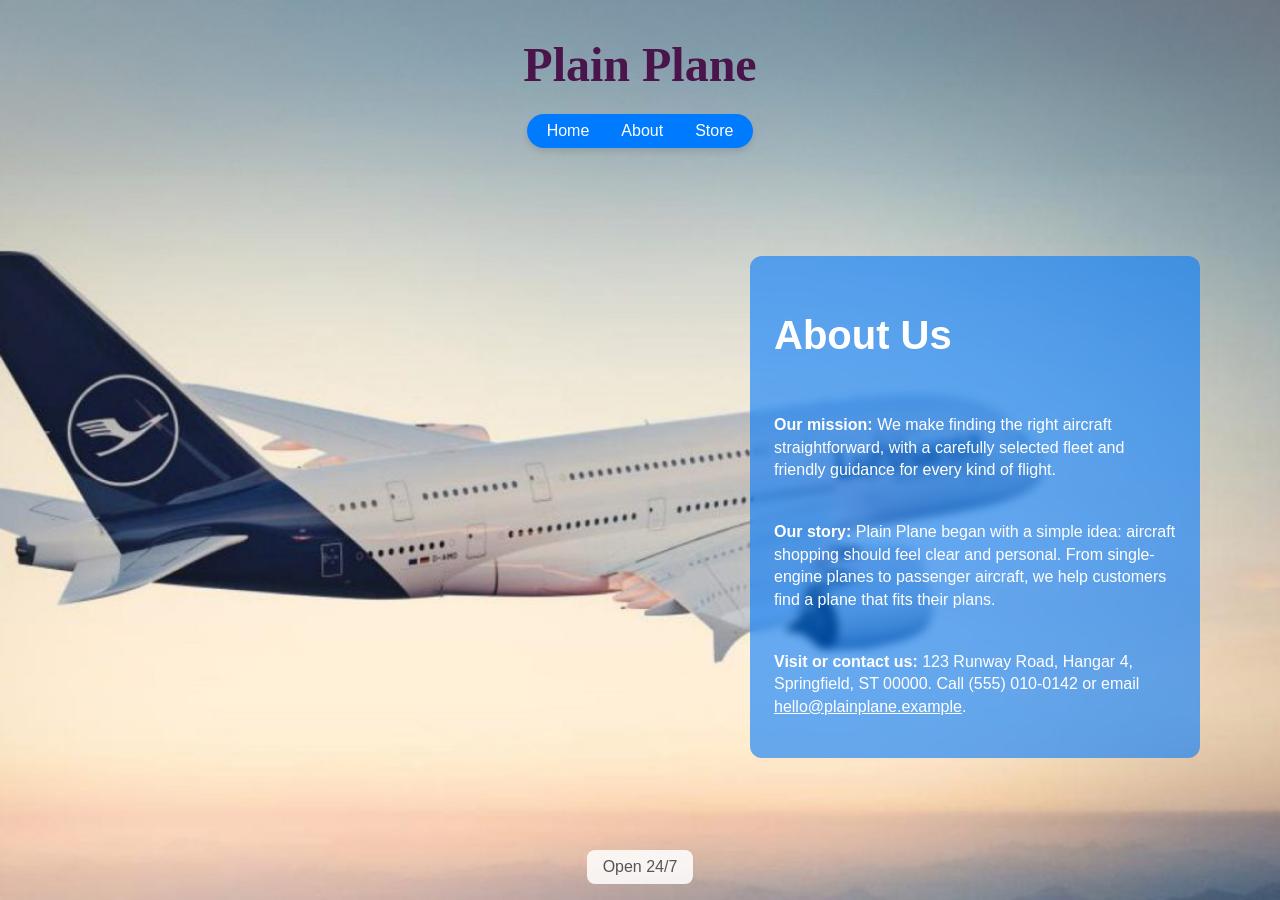
==== about.html @ 85a58777 "about and store complete with pagination" ====
<html>
    <head>
        <meta name="viewport" content="width=device-width, initial-scale=1.0">
        <link rel="stylesheet" href="./src/styles/main.css">
    </head>

    <body>
        <header class="site-header">
            <h1>
                <a href="./index.html" class="logo">Plain Plane</a>
            </h1>

            <div class="nav-bar">
                <a href="./index.html">Home</a>
                <a href="./about.html">About</a>
                <a href="./store.html">Store</a>
            </div>
        </header>

        <main class="about-main">
            <section class="hero-content about-card">
                <h1>About Us</h1>
                <p><strong>Our mission:</strong> We make finding the right aircraft straightforward, with a carefully selected fleet and friendly guidance for every kind of flight.</p>
                <p><strong>Our story:</strong> Plain Plane began with a simple idea: aircraft shopping should feel clear and personal. From single-engine planes to passenger aircraft, we help customers find a plane that fits their plans.</p>
                <p><strong>Visit or contact us:</strong> 123 Runway Road, Hangar 4, Springfield, ST 00000. Call (555) 010-0142 or email <a href="mailto:hello@plainplane.example">hello@plainplane.example</a>.</p>
            </section>
        </main>

        <footer class="site-footer">
            <p class="site-p">Open 24/7</p>
        </footer>
    </body>
</html>
---- src/styles/main.css ----
html, body {
    height: 100%;
    margin: 0;
    padding: 0;
}

body {
    display: flex;
    flex-direction: column;
    min-height: 100vh;
    background-image: url('../../public/images/hero-image.jpg');
    background-size: cover;
    background-position: center;
    background-repeat: no-repeat;
    background-attachment: fixed;
}

.site-header {
    display: flex;
    flex-direction: column;
    align-items: center;            
    padding: 1rem 3rem;
    background-color: transparent;
}

.logo {
    text-decoration: none;
    color: #4a154b; 
    font-size: 3rem;
    font-weight: bold;
    margin-bottom: -10px;
}

.nav-bar {
    background-color: #007bff;
    padding: 0.5rem 1.25rem;
    border-radius: 50px;
    display: flex;
    justify-content: center;
    gap: 2rem;
    box-shadow: 0 4px 6px rgba(0, 0, 0, 0.1);
    margin: 0 auto;
    width: fit-content;
}

.nav-bar a {
    color: #ffffff;                 
    text-decoration: none;  
    font-weight: 500;
    font-family: sans-serif;
    transition: opacity 0.2s ease;
}

.nav-bar a:hover { 
    opacity: 0.8;                   
    text-decoration: underline; 
}

body {
    margin: 0;
    padding: 0;
}

.hero-banner {
    height: 500px;
    width: 100%;
    display: flex;
    align-items: center;
    justify-content: flex-start;
    padding-left: 5rem;
}

.hero-content {
    display: flex;
    flex-direction: column;
    align-items: flex-start;
    gap: 0.5rem;
    max-width: 450px;
    background-color: rgba(0, 123, 255, 0.6);
    padding: 1.5rem;
    border-radius: 12px;
    backdrop-filter: blur(4px);
}

.about-main {
    flex: 1;
    display: flex;
    align-items: center;
    justify-content: flex-end;
    padding: 2rem 5rem 2rem 2rem;
}

.about-card {
    width: 100%;
    box-sizing: border-box;
}

.about-card a {
    color: #ffffff;
}

.store-main {
    flex: 1;
    width: min(1200px, 100%);
    margin: 0 auto;
    padding: 2rem;
    box-sizing: border-box;
}

.store-title {
    margin: 0 0 1.5rem;
    color: #ffffff;
    font-family: sans-serif;
    font-size: 2.5rem;
    text-align: center;
    text-shadow: 0 2px 5px rgba(0, 0, 0, 0.55);
}

.products-grid {
    display: grid;
    grid-template-columns: repeat(3, minmax(0, 1fr));
    gap: 1.5rem;
}

.product-card {
    overflow: hidden;
    border-radius: 12px;
    background-color: rgba(255, 255, 255, 0.94);
    box-shadow: 0 4px 12px rgba(0, 0, 0, 0.2);
}

.product-image {
    display: block;
    width: 100%;
    height: 190px;
    object-fit: cover;
}

.product-details {
    padding: 1rem;
    font-family: sans-serif;
}

.product-category {
    display: inline-block;
    padding: 0.3rem 0.65rem;
    border-radius: 50px;
    background-color: #007bff;
    color: #ffffff;
    font-size: 0.8rem;
}

.product-details h2 {
    margin: 0.75rem 0 0.5rem;
    font-size: 1.25rem;
}

.product-price {
    margin: 0 0 0.5rem;
    font-weight: bold;
}

.product-description {
    margin: 0;
    line-height: 1.5;
}

.pagination {
    display: flex;
    justify-content: center;
    align-items: center;
    gap: 1.25rem;
    margin-top: 2rem;
    font-family: sans-serif;
}

.pagination p {
    margin: 0;
    color: #ffffff;
    font-weight: bold;
    text-shadow: 0 1px 3px rgba(0, 0, 0, 0.7);
}

.pagination button {
    padding: 0.65rem 1rem;
    border: 0;
    border-radius: 50px;
    background-color: #007bff;
    color: #ffffff;
    font: inherit;
    cursor: pointer;
}

.pagination button:hover:not(:disabled) {
    background-color: #005fc4;
}

.pagination button:disabled {
    background-color: #777777;
    cursor: not-allowed;
    opacity: 0.7;
}

.hero-content h1 {
    font-size: 2.5rem;
    color: #ffffff;
    font-family: sans-serif;
    line-height: 1.1;
}

.hero-content p {
    font-size: 1rem;
    color: #ffffff;
    font-family: sans-serif;
    line-height: 1.4;
}

.hero-btn {
    display: inline-block;
    background-color: #ffffff;
    color: #000000;
    padding: 0.75rem 1.75rem;
    border-radius: 50px;
    text-decoration: none;
    font-weight: bold;
    font-family: sans-serif;
    transition: background-color 0.2s ease;
}

.hero-btn:hover {
    background-color: #f1f1f1;
}

.site-footer {
    margin-top: auto;
    margin-bottom: 1rem;
    display: flex;
    justify-content: center;
    align-items: center;
    align-self: center;
    padding: 0.5rem 1rem;
    background-color: rgba(255, 255, 255, 0.85);
    border-radius: 8px;
    box-sizing: border-box;
    backdrop-filter: blur(4px);
}

.site-footer p {
    margin: 0;
    font-family: sans-serif;
    color: #555555;
}

@media (max-width: 900px) {
    .products-grid {
        grid-template-columns: repeat(2, minmax(0, 1fr));
    }
}

@media (max-width: 600px) {
    .store-main {
        padding: 1.5rem 1rem;
    }

    .products-grid {
        grid-template-columns: 1fr;
    }
}
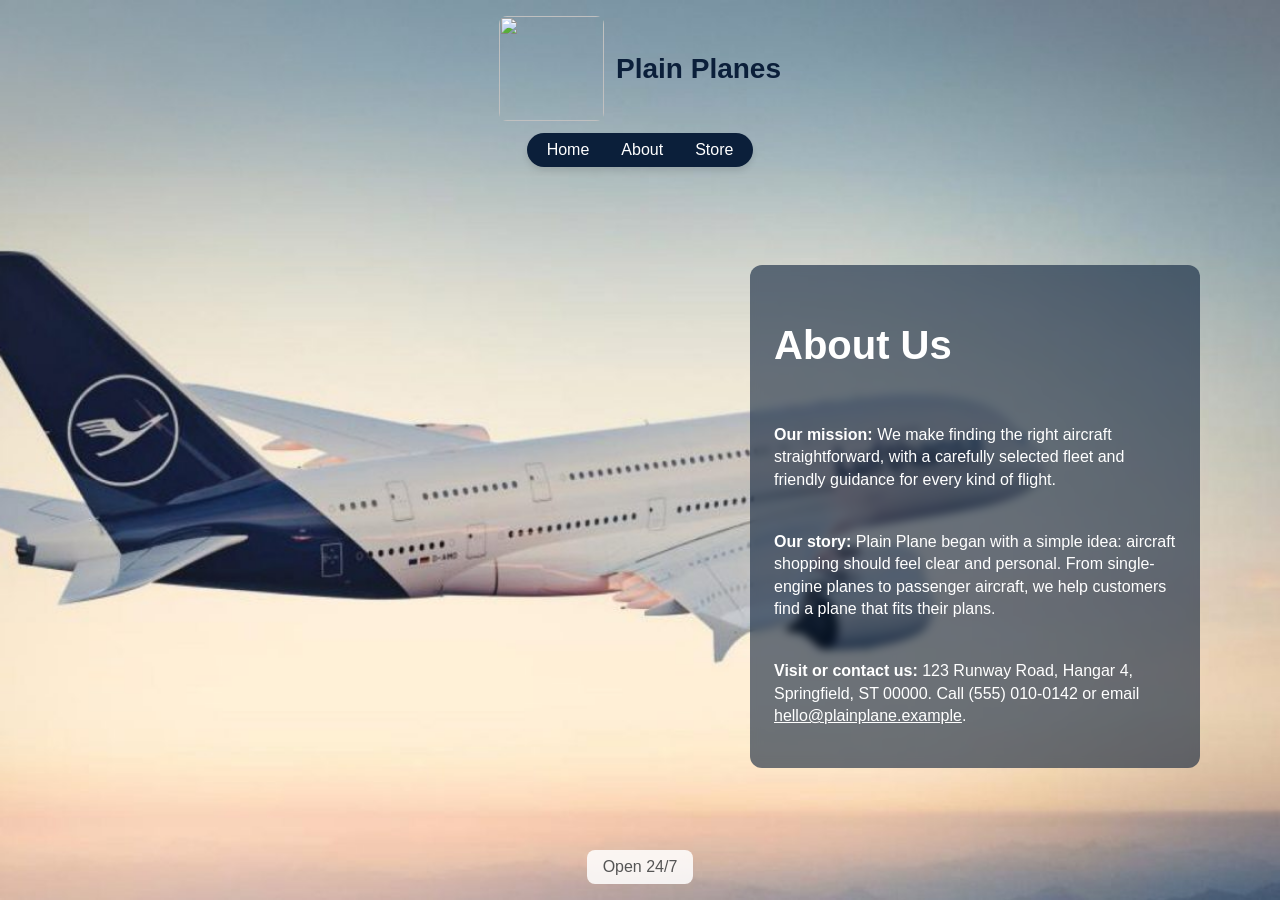
==== commit b2b5476f: "added logo (ty chatgpt), and updated styling to match logo color" ====
--- a/about.html
+++ b/about.html
@@ -7,7 +7,10 @@
     <body>
         <header class="site-header">
             <h1>
-                <a href="./index.html" class="logo">Plain Plane</a>
+                <a href="./index.html" class="logo">
+                    <img src="./images/logo.png" alt="">
+                    <span>Plain Planes</span>
+                </a>
             </h1>
 
             <div class="nav-bar">
--- a/src/styles/main.css
+++ b/src/styles/main.css
@@ -1,3 +1,9 @@
+:root {
+    --brand-blue: #0b1f3a;
+    --brand-blue-rgb: 11, 31, 58;
+    --brand-blue-hover: #16365e;
+}
+
 html, body {
     height: 100%;
     margin: 0;
@@ -23,16 +29,32 @@
     background-color: transparent;
 }
 
+.site-header h1 {
+    margin: 0 0 0.75rem;
+}
+
 .logo {
+    display: flex;
+    align-items: center;
+    justify-content: center;
+    gap: 0.75rem;
+    color: var(--brand-blue);
+    font-family: sans-serif;
+    font-size: 1.75rem;
+    font-weight: bold;
+    line-height: 1;
     text-decoration: none;
-    color: #4a154b; 
-    font-size: 3rem;
-    font-weight: bold;
-    margin-bottom: -10px;
+}
+
+.logo img {
+    display: block;
+    width: 105px;
+    height: auto;
+    border-radius: 8px;
 }
 
 .nav-bar {
-    background-color: #007bff;
+    background-color: var(--brand-blue);
     padding: 0.5rem 1.25rem;
     border-radius: 50px;
     display: flex;
@@ -76,7 +98,7 @@
     align-items: flex-start;
     gap: 0.5rem;
     max-width: 450px;
-    background-color: rgba(0, 123, 255, 0.6);
+    background-color: rgba(var(--brand-blue-rgb), 0.6);
     padding: 1.5rem;
     border-radius: 12px;
     backdrop-filter: blur(4px);
@@ -118,15 +140,24 @@
 
 .products-grid {
     display: grid;
-    grid-template-columns: repeat(3, minmax(0, 1fr));
+    grid-template-columns: repeat(6, minmax(0, 1fr));
     gap: 1.5rem;
 }
 
 .product-card {
+    grid-column: span 2;
     overflow: hidden;
     border-radius: 12px;
     background-color: rgba(255, 255, 255, 0.94);
     box-shadow: 0 4px 12px rgba(0, 0, 0, 0.2);
+}
+
+.product-card:nth-child(4) {
+    grid-column: 2 / span 2;
+}
+
+.product-card:nth-child(5) {
+    grid-column: 4 / span 2;
 }
 
 .product-image {
@@ -145,7 +176,7 @@
     display: inline-block;
     padding: 0.3rem 0.65rem;
     border-radius: 50px;
-    background-color: #007bff;
+    background-color: var(--brand-blue);
     color: #ffffff;
     font-size: 0.8rem;
 }
@@ -185,14 +216,14 @@
     padding: 0.65rem 1rem;
     border: 0;
     border-radius: 50px;
-    background-color: #007bff;
+    background-color: var(--brand-blue);
     color: #ffffff;
     font: inherit;
     cursor: pointer;
 }
 
 .pagination button:hover:not(:disabled) {
-    background-color: #005fc4;
+    background-color: var(--brand-blue-hover);
 }
 
 .pagination button:disabled {
@@ -253,7 +284,11 @@
 
 @media (max-width: 900px) {
     .products-grid {
-        grid-template-columns: repeat(2, minmax(0, 1fr));
+        grid-template-columns: repeat(4, minmax(0, 1fr));
+    }
+
+    .product-card:nth-child(5) {
+        grid-column: 2 / span 2;
     }
 }
 
@@ -265,4 +300,8 @@
     .products-grid {
         grid-template-columns: 1fr;
     }
+
+    .product-card {
+        grid-column: auto;
+    }
 }
